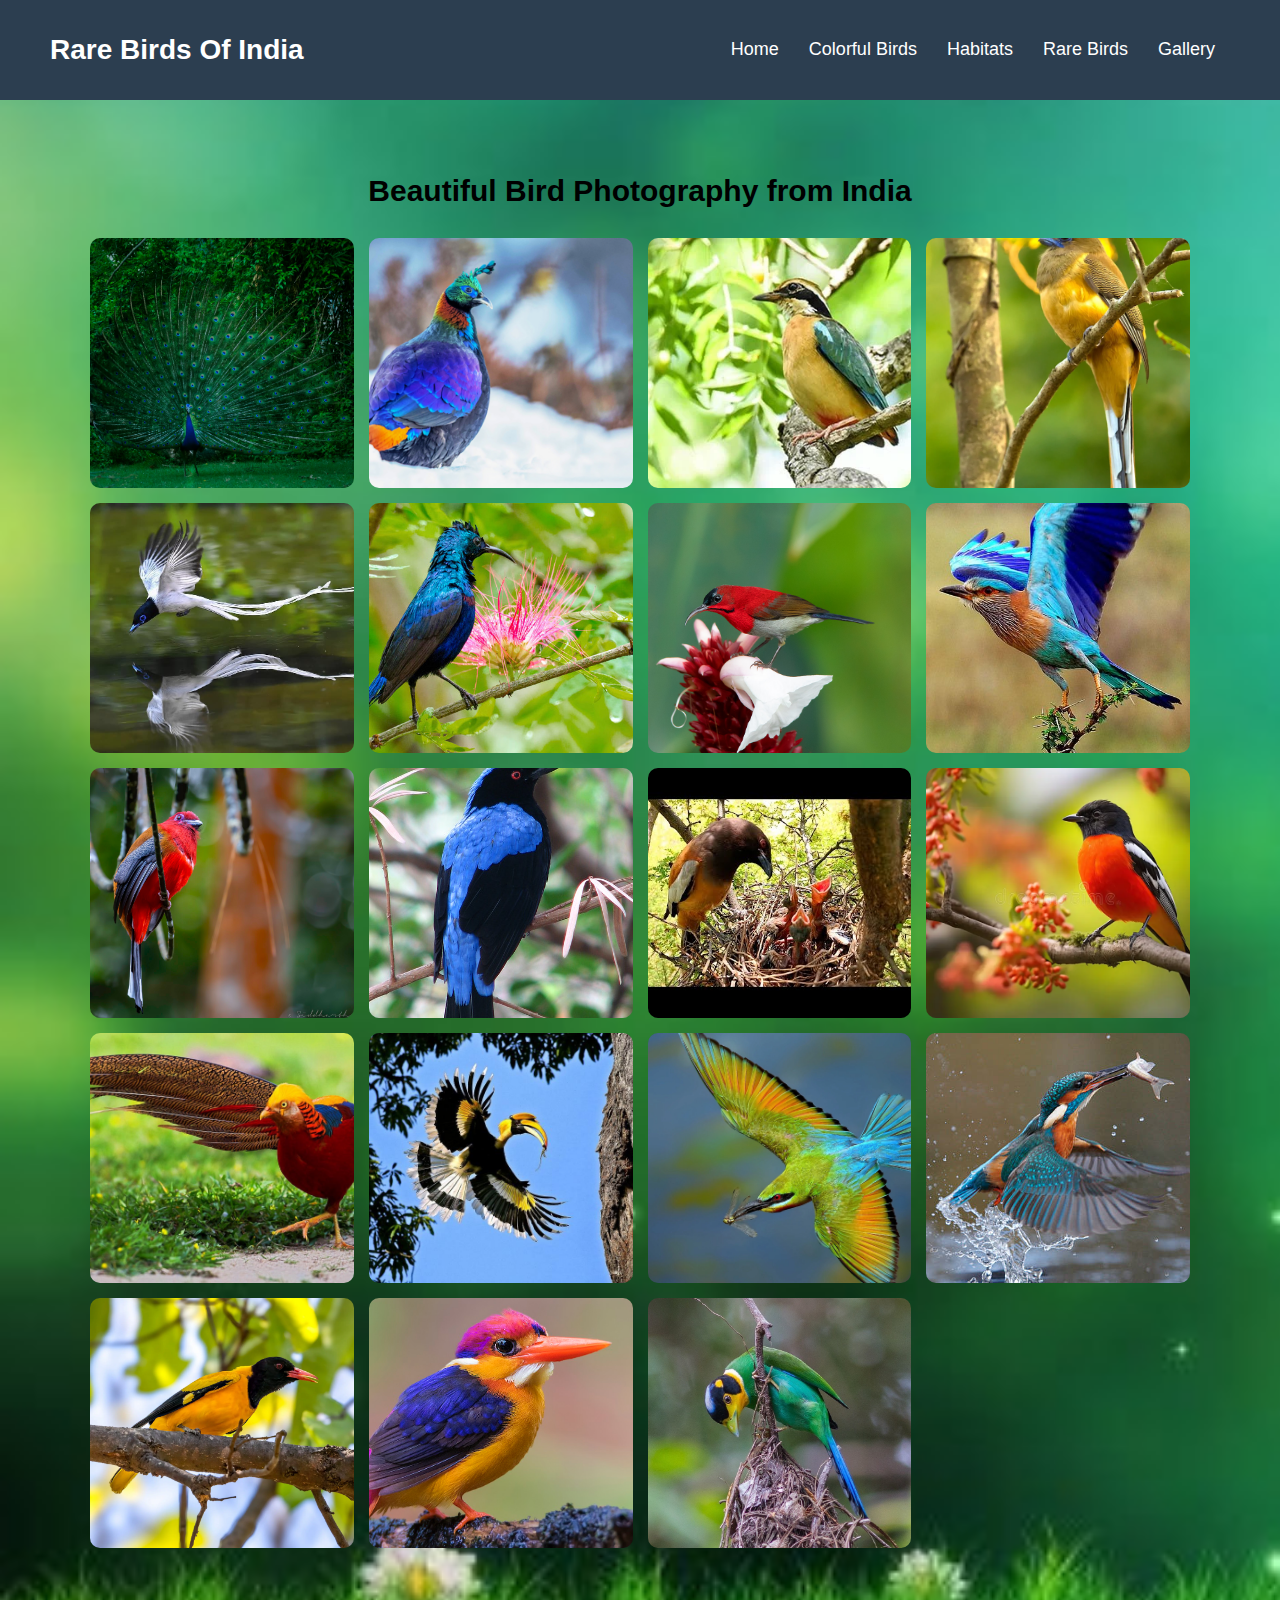
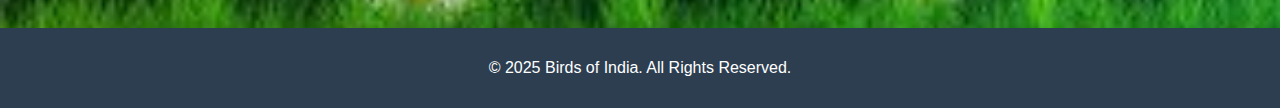
==== photo.html @ 2432645a "Add files via upload" ====
<!DOCTYPE html>
<html lang="en">
<head>
    <meta charset="UTF-8">
    <meta name="viewport" content="width=device-width, initial-scale=1.0">
    <title>Rare Birds Of India</title>
    <link rel="stylesheet" href="photo.css">
</head>
<body>
   
    <header>
        <h1>Rare Birds Of India</h1>
        <nav>
            <ul>
                <li><a href="">Home</a></li>
                <li><a href="">Colorful Birds</a></li>
                <li><a href="">Habitats</a></li>
                <li><a href="rare.html">Rare Birds</a></li>
                <li><a href="photo.html">Gallery</a></li>
            </ul>
        </nav>
    </header>

    
    <section class="gallery">
        <h2>Beautiful Bird Photography from India</h2>
        <div class="gallery-grid">
            <div class="gallery-item"><img src="peacock.jpeg" alt="Indian Peafowl"></div>
            <div class="gallery-item"><img src="Himalayan Monal.jpg" alt="Himalayan Monal"></div>
            <div class="gallery-item"><img src="Indian Pitta .webp" alt="Indian Pitta"></div>
            <div class="gallery-item"><img src="Malabar Trogon.webp" alt="Malabar Trogon"></div>
            <div class="gallery-item"><img src="Asian Paradise Flycatcher .jpg" alt="Asian Paradise Flycatcher"></div>
            <div class="gallery-item"><img src="Purple Sunbird.jpeg" alt="Purple Sunbird"></div>
            <div class="gallery-item"><img src="Crimson Sunbird .jpg" alt="Crimson Sunbird"></div>
            <div class="gallery-item"><img src="Indian Roller .jpg" alt="Indian Roller"></div>
            <div class="gallery-item"><img src="Red-headed Trogon.jpeg" alt="Red-headed Trogon"></div>
            <div class="gallery-item"><img src="Asian Fairy Bluebird.jpg" alt="Asian Fairy Bluebird"></div>
            <div class="gallery-item"><img src="Rufous Treepie .jpg" alt="Rufous Treepie"></div>
            <div class="gallery-item"><img src="Scarlet Minivet .webp" alt="Scarlet Minivet"></div>
            <div class="gallery-item"><img src="Golden Pheasant .jpg" alt="Golden Pheasant"></div>
            <div class="gallery-item"><img src="Great Hornbill.jpg" alt="Great Hornbill"></div>
            <div class="gallery-item"><img src="Blue-tailed Bee-eater .webp" alt="Blue-tailed Bee-eater"></div>
            <div class="gallery-item"><img src="Common Kingfisher.jpg" alt="Common Kingfisher"></div>
            <div class="gallery-item"><img src="Black-hooded Oriole.webp" alt="Black-hooded Oriole"></div>
            <div class="gallery-item"><img src="Oriental Dwarf Kingfisher.jpeg" alt="Oriental Dwarf Kingfisher"></div>
            <div class="gallery-item"><img src="Long-tailed Broadbill.jpg" alt="Long-tailed Broadbill"></div>
        </div>
    </section>

   
    <footer>
        <p>&copy; 2025 Birds of India. All Rights Reserved.</p>
    </footer>
</body>
</html>
---- photo.css ----
/* General Styles */
body {
    font-family: Arial, Helvetica, sans-serif;
    margin: 0;
    padding: 0;
    background-image: url('background.jpg') ;
    background-repeat: no-repeat;
    background-size: cover;
    background-position: 0%;
}

/* Header */
header {
    background: #2C3E50;
    color: white;
    display: flex;
    justify-content: space-between;
    align-items: center;
    padding: 15px 50px;
}

header h1 {
    font-size: 28px;
}

nav ul {
    list-style: none;
    margin: 0;
    padding: 0;
    display: flex;
}

nav ul li {
    margin: 0 15px;
}

nav ul li a {
    color: white;
    text-decoration: none;
    font-size: 18px;
    transition: color 0.3s;
}

nav ul li a:hover {
    color: #f39c12;
}

/* Gallery Section */
.gallery {
    text-align: center;
    padding: 50px 20px;
}

.gallery h2 {
    font-size: 30px;
    margin-bottom: 30px;
}

.gallery-grid {
    display: grid;
    grid-template-columns: repeat(auto-fit, minmax(250px, 1fr)); 
    gap: 15px;
    max-width: 1100px;
    margin: auto;
    justify-content: center;
}

.gallery-item {
    width: 100%;
    height: 250px; 
    overflow: hidden;
    border-radius: 10px;
    position: relative;
}


.gallery-item img {
    width: 100%;
    height: 100%;
    object-fit: cover;
    display: block;
    transition: transform 0.3s ease, box-shadow 0.3s ease;
}


.gallery-item:hover img {
    transform: scale(1.05);
    box-shadow: 0px 8px 16px rgba(0, 0, 0, 0.3);
}


footer {
    background: #2C3E50;
    color: white;
    text-align: center;
    padding: 15px;
    margin-top: 30px;
}
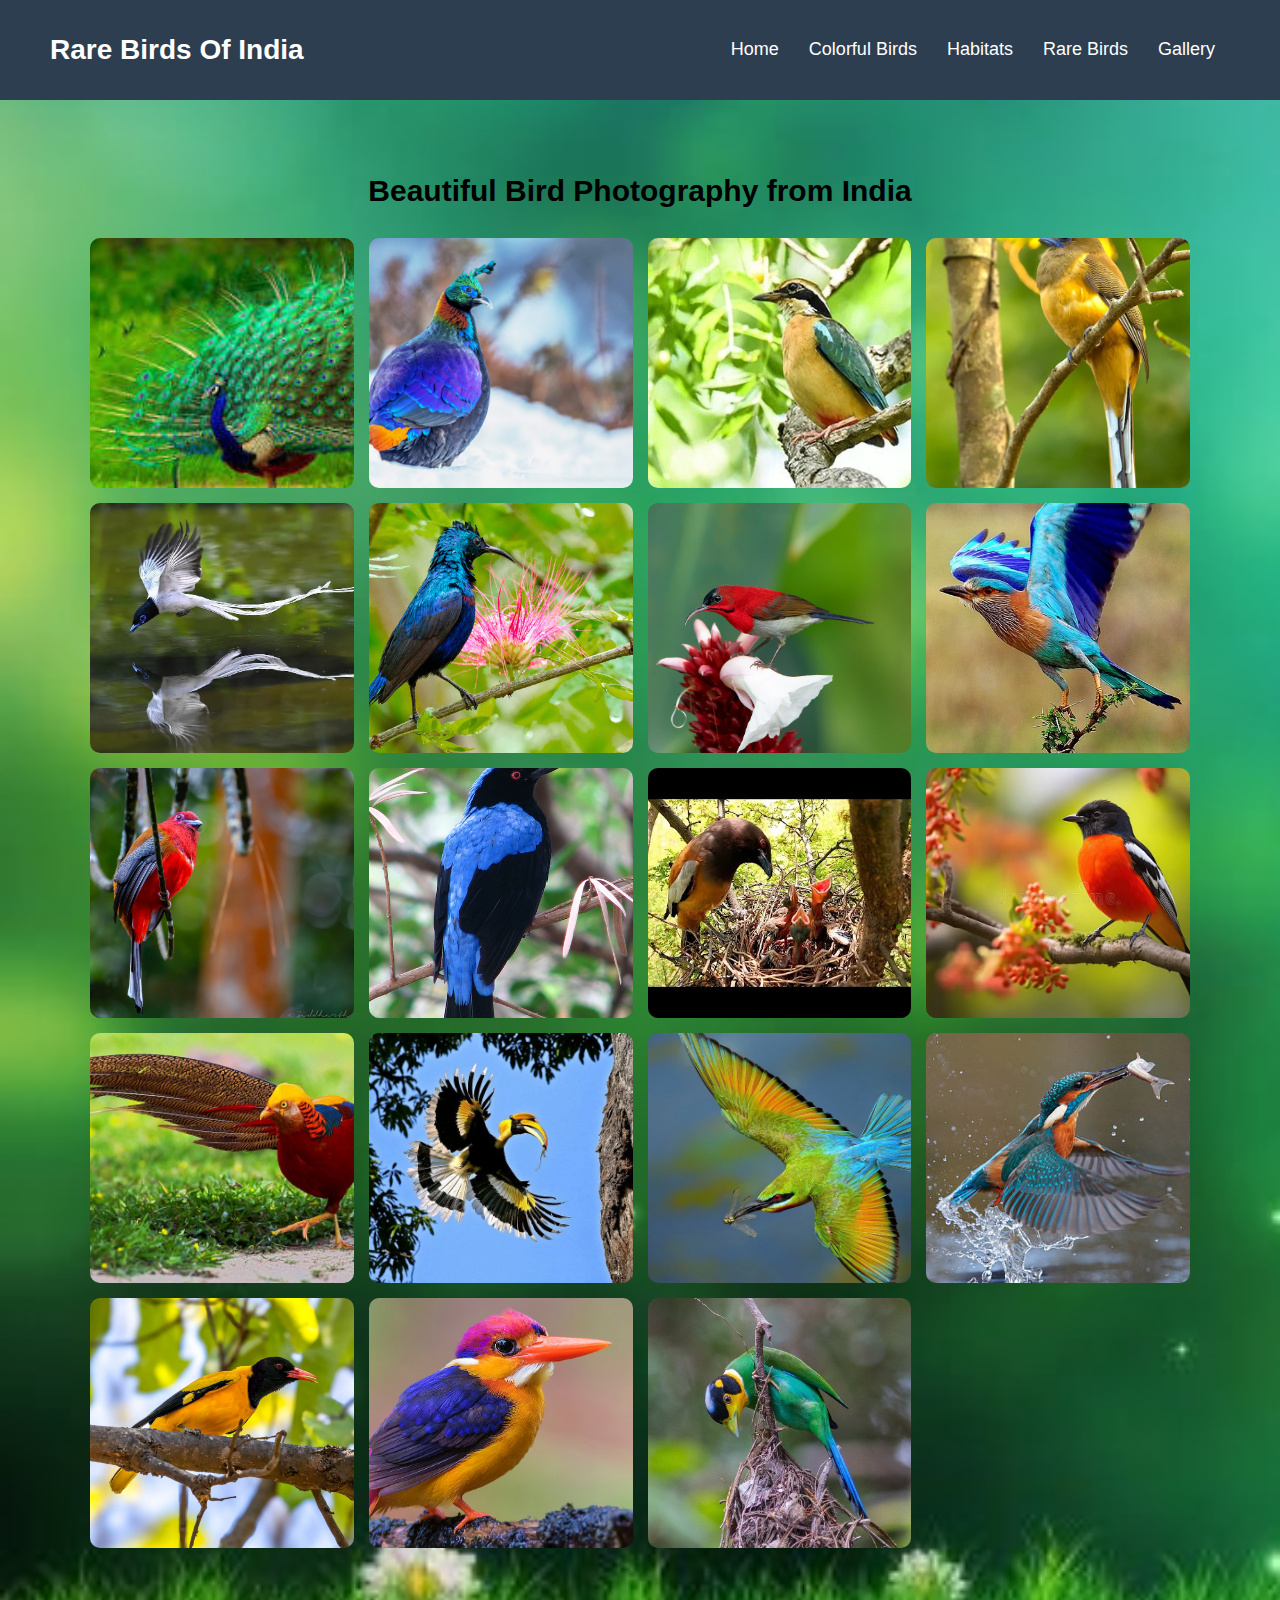
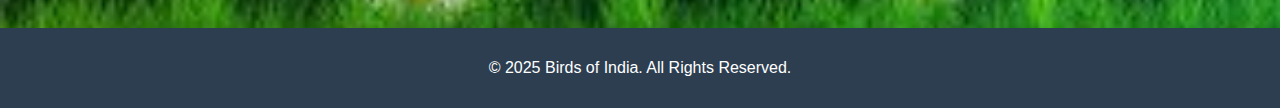
==== commit 3e7786c1: "Update photo.html" ====
--- a/photo.html
+++ b/photo.html
@@ -10,15 +10,15 @@
    
     <header>
         <h1>Rare Birds Of India</h1>
-        <nav>
-            <ul>
-                <li><a href="">Home</a></li>
-                <li><a href="">Colorful Birds</a></li>
-                <li><a href="">Habitats</a></li>
-                <li><a href="rare.html">Rare Birds</a></li>
-                <li><a href="photo.html">Gallery</a></li>
-            </ul>
-        </nav>
+         <nav>
+                    <ul>
+                        <li> <a href="index.html">Home</a></li>
+                        <li><a href="color.html">Colorful Birds</a></li>
+                        <li><a href="habitat.html"> Habitats</a></li>
+                        <li><a href="rare.html">Rare Birds</a></li>
+                        <li><a href="photo.html"> Gallery</a></li>
+                    </ul>
+                </nav>
     </header>
 
     
